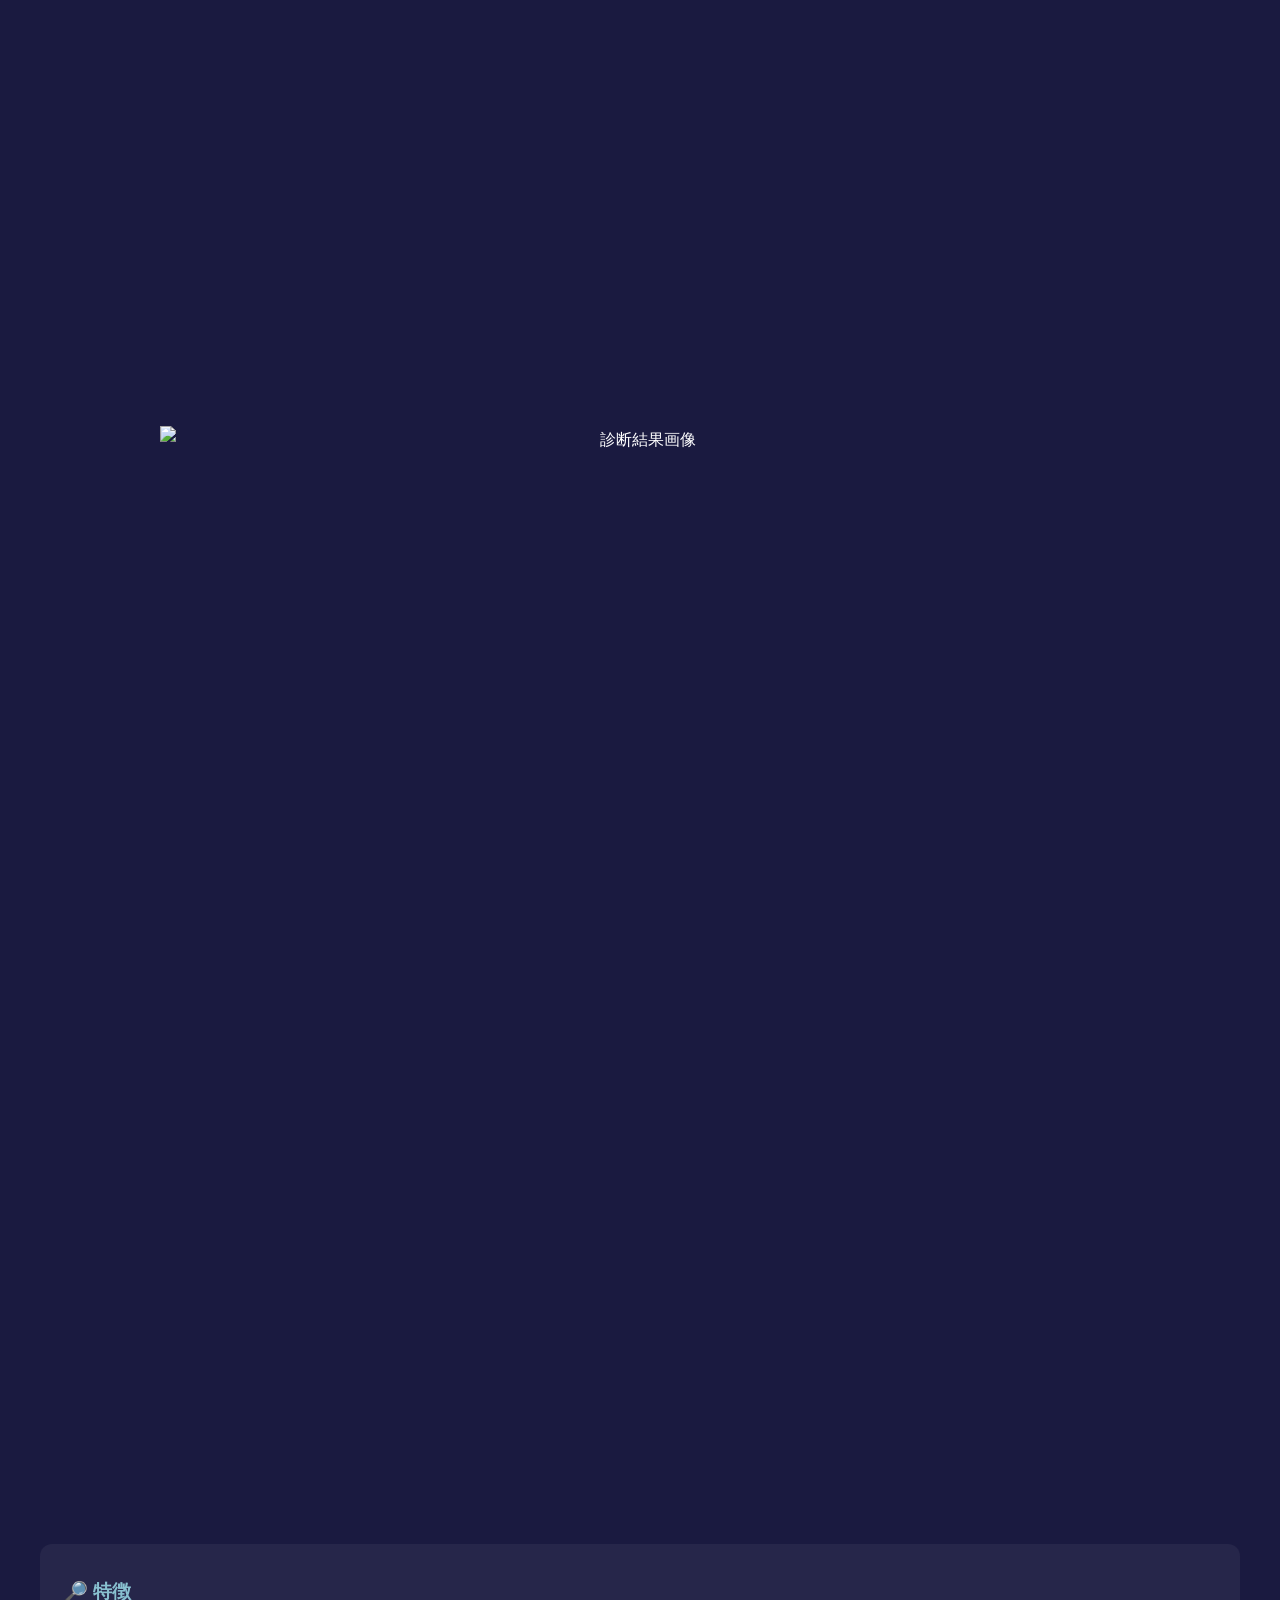
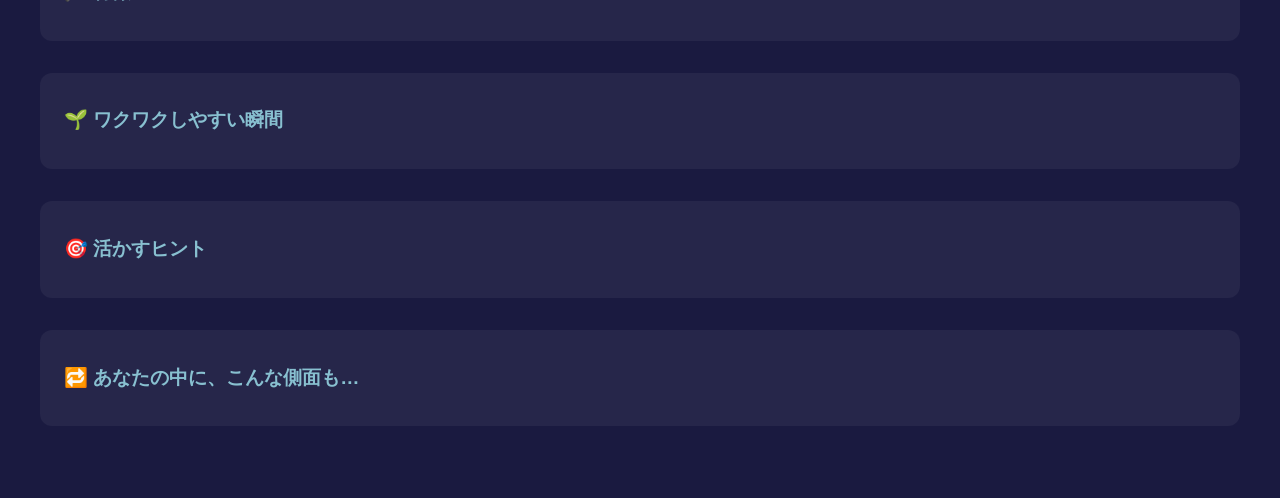
==== diagnosis/result.html @ 27ee5535 "chore:first commit Laravel追加" ====
<!DOCTYPE html>
<html lang="en">
  <head>
    <meta charset="UTF-8" />
    <meta name="viewport" content="width=device-width, initial-scale=1.0" />
    <title>診断結果</title>
    <script src="https://code.jquery.com/jquery-3.6.0.min.js"></script>
    <script src="https://cdn.jsdelivr.net/npm/chart.js"></script>
    <link rel="stylesheet" href="./../css/diagnosis_result.css" />
  </head>
  <body>
    <section class="result-header">
      <div class="header-image-container">
        <img id="top-image" src="" alt="診断結果画像" />
      </div>
      <div class="header-text">
        <h1 id="main-type" class="fade-up"></h1>
        <p id="description" class="fade-up"></p>
      </div>
    </section>

    <section class="chart">
      <canvas id="result-chart" width="500" height="500"></canvas>
    </section>

    <section class="result-section">
      <h2>🔎 特徴</h2>
      <ul id="features"></ul>
    </section>

    <section class="result-section">
      <h2>🌱 ワクワクしやすい瞬間</h2>
      <ul id="moments"></ul>
    </section>

    <section class="result-section">
      <h2>🎯 活かすヒント</h2>
      <ul id="tips"></ul>
    </section>

    <section class="result-section">
      <h2>🔁 あなたの中に、こんな側面も…</h2>
      <p id="sub"></p>
    </section>
  </body>
  <script>
    $(function () {
      const templates = [
        {
          main: "kyomei_tankyu",
          description:
            "感情と理性、どちらも大切にするあなたへ。<br>人の想いに心を動かされ、その奥にある理由まで知りたくなるタイプです。",
          label: "共鳴型 × 探求型",
          catch: "人の想いの奥にある“理由”を知りたい",
          features: [
            "感情が動いたとき、その理由を深く掘り下げたくなる",
            "共感したことを論理的に理解しようとする",
            "人の“なぜそう思ったのか”を考えるのが好き",
          ],
          moments: [
            "誰かの熱い想いを聞いたあと、背景や理由を知れたとき",
            "表面的ではない人の“奥”を理解できたとき",
          ],
          tips: [
            "人と深く関われる場で、分析的な視点も活かせる仕事",
            "インタビュー・ドキュメンタリーなどの探求型共感活動",
            "相手の感情や思考を言語化する役割",
          ],
          sub: "あなたは、感情の揺れと理性の深堀りの両方を持ち合わせた稀有なタイプです。",
        },
        {
          main: "kyomei_hyougen",
          description:
            "感じた想いを、自分の言葉で届けたくなるあなたへ。<br>その感受性と伝える力が、誰かの心を動かす原動力になります。",
          label: "共鳴型 × 表現型",
          catch: "感じたこの想いを、誰かにも“響かせたい”",
          features: [
            "人の感情に共鳴し、自分の中にも強く感じる",
            "その想いを形にして伝えたい衝動がある",
            "表現することで、さらに共感の輪を広げたい",
          ],
          moments: [
            "感動した瞬間を、誰かと共有したくなったとき",
            "心が震える体験を、言葉や作品にしたくなったとき",
          ],
          tips: [
            "ストーリーテリングや発信を通じた社会活動",
            "想いをかたちにできる表現系プロジェクト",
            "“伝わる”ことが重視される環境",
          ],
          sub: "あなたの“届けたい”という気持ちは、他者との共感を媒介する大きな力になります。",
        },
        {
          main: "kyomei_taiken",
          description:
            "その場にいることで、心が震えるあなたへ。<br>リアルな空気に触れることで、共鳴が生まれます。",
          label: "共鳴型 × 体験型",
          catch: "リアルな空気に触れて、心ごと動かされたい",
          features: [
            "現場の空気感や表情から感情を読み取る",
            "リアルな接触で初めて“本気”を実感する",
            "感情の揺れが、その場の温度と直結している",
          ],
          moments: [
            "目の前で誰かの熱意に触れたとき",
            "空間全体の感情に自分も巻き込まれたとき",
          ],
          tips: [
            "現地訪問型プロジェクト、現場の人と関わる仕事",
            "インタビューやイベントなど“その場”が活きる活動",
            "体感と共感がセットで活かせるフィールド",
          ],
          sub: "あなたは、感情の“生もの”を感じ取る力が極めて高く、それが原動力になります。",
        },
        {
          main: "kyomei_chosen",
          description:
            "誰かの熱に背中を押されて、自然と動き出せるあなたへ。<br>その“共感力”が、挑戦のエンジンになります。",
          label: "共鳴型 × 挑戦型",
          catch: "熱量を受け取ったら、迷わず飛び込む",
          features: [
            "誰かの想いや情熱に刺激されて行動する",
            "自分もその輪の中に入りたくなる",
            "共感からの“やってみたい”が強い",
          ],
          moments: [
            "誰かの本気に心を動かされた瞬間",
            "熱い言葉を聞いて“今しかない”と直感したとき",
          ],
          tips: [
            "挑戦的なチーム活動、共感ベースの共創プロジェクト",
            "情熱ドリブンなスタートアップやNPOの活動",
            "“巻き込まれていく”ことが歓迎される環境",
          ],
          sub: "共鳴がきっかけで挑戦が始まる、感情×行動のエンジンを持っています。",
        },
        {
          main: "tankyu_kyomei",
          description:
            "共感だけで終わらせず、その裏側まで深掘りしたくなるあなたへ。<br>人の感情を“理解”しようとする視点が、あなたの強みです。",
          label: "探求型 × 共鳴型",
          catch: "人の本音を、深く納得したい",
          features: [
            "感情に引っかかりを覚えると掘り下げたくなる",
            "共感では満足せず“理解したい”という欲求がある",
            "人の“奥”にある理由を見つけたくなる",
          ],
          moments: [
            "人との会話で腑に落ちた瞬間",
            "相手の思考と感情が一本に通ったとき",
          ],
          tips: [
            "ヒアリングやインタビュー、心理的分析などの場",
            "人の変化に寄り添う教育・支援系の活動",
            "深く語れる少人数環境",
          ],
          sub: "あなたの“知りたい”は、共感を超えて相手を理解したいという本質的な欲です。",
        },
        {
          main: "tankyu_hyougen",
          description:
            "深く考えたことを、自分の言葉で誰かに伝えたいあなたへ。<br>思考と表現の両立が、あなたらしさを形にします。",
          label: "探求型 × 表現型",
          catch: "“深く考えたこと”を、丁寧に届けたい",
          features: [
            "とことん考え抜いたことを人に伝えたくなる",
            "自分の納得が、表現の原動力になる",
            "複雑なことをわかりやすく噛み砕いて共有するのが得意",
          ],
          moments: [
            "誰かが“それわかる”と頷いてくれたとき",
            "時間をかけて理解したものが言葉として整理できたとき",
          ],
          tips: [
            "記事執筆、ナレッジ共有、教材設計などの場",
            "哲学・教育・知識発信系の活動",
            "深いテーマを語り合える仲間",
          ],
          sub: "あなたの“伝えたい”は、考え抜いた先にある“共有したい知”です。",
        },
        {
          main: "tankyu_taiken",
          description:
            "頭で考える前に、まずやってみたいあなたへ。<br>体験と探求をセットで進める柔軟な学び手です。",
          label: "探求型 × 体験型",
          catch: "まずやってみて、それから“わかりたい”",
          features: [
            "頭で考えるだけでなく、体で確かめるタイプ",
            "経験によって“理解の深さ”が変わる",
            "感じたことをあとから整理して納得したい",
          ],
          moments: [
            "現場で体験したあと“あれってこういうことか”と気づいたとき",
            "手を動かすことで思考が回り出したとき",
          ],
          tips: [
            "実験的なフィールドでの実践＆振り返り",
            "行動観察やUXリサーチのような探求的体験",
            "失敗も含めて学びに変えられる場",
          ],
          sub: "あなたは“感じる”と“考える”を両立できるハイブリッド型の探求者です。",
        },
        {
          main: "tankyu_chosen",
          description:
            "わからないからこそ、飛び込んでみたくなるあなたへ。<br>挑戦の中から問いを生み出す、探求的な冒険者です。",
          label: "探求型 × 挑戦型",
          catch: "“わからない”からこそ、やってみたくなる",
          features: [
            "不確実なものを自ら確かめたくなる",
            "本で読んでも納得できず、自分でやって試すタイプ",
            "やったことがないことが、学びの入り口になる",
          ],
          moments: [
            "“こうすればいい”が自分の中で見つかった瞬間",
            "迷った結果、試したことで道が開けたとき",
          ],
          tips: [
            "新規開発・研究・仮説検証のような試行錯誤の現場",
            "ルールに縛られない自由研究・探索学習のスタイル",
            "問いを実践から生むフィールド",
          ],
          sub: "あなたの学びは“やってみたい”が起点となる、探求する挑戦者タイプです。",
        },
        {
          main: "hyougen_kyomei",
          description:
            "感じたことを、誰かに伝えずにはいられないあなたへ。<br>あなたの表現は、共感を呼び起こす力を秘めています。",
          label: "表現型 × 共鳴型",
          catch: "感情をかたちにして、誰かの心を揺らしたい",
          features: [
            "誰かの想いや場の空気を感じて、自分も動かされる",
            "感じた感情をそのまま伝えるのが得意",
            "自分の表現が“誰かに届くこと”に価値を感じる",
          ],
          moments: [
            "相手の反応で感情が通じ合った瞬間",
            "表現で場の空気が動いたとき",
          ],
          tips: [
            "感情がテーマの表現活動（詩・演劇・演説など）",
            "インスタやSNSなど“共感”が届く発信の場",
            "ライブ性のあるイベントやファシリテーション",
          ],
          sub: "あなたの表現は、誰かの気持ちを震わせる力を持っています。",
        },
        {
          main: "hyougen_tankyu",
          description:
            "複雑なことを、丁寧に届けたいあなたへ。<br>あなたの言葉は、深い理解を広く共有する力を持っています。",
          label: "表現型 × 探求型",
          catch: "“深く考えたこと”を、丁寧に届けたい",
          features: [
            "伝える前にまず徹底的に理解したい",
            "複雑なことをわかりやすく翻訳する力がある",
            "深く思考したうえで、自分の言葉でアウトプットしたい",
          ],
          moments: [
            "複雑な考えがやっと言語化できたとき",
            "相手が“わかった！”と言ってくれた瞬間",
          ],
          tips: [
            "編集・教育・知識発信などの言語設計系の場",
            "対話やコンテンツを通じた共通理解の創出",
            "複雑なテーマを噛み砕いて伝える仕事",
          ],
          sub: "あなたは“言葉”で世界とつながる表現型の思考家です。",
        },
        {
          main: "hyougen_taiken",
          description:
            "リアルな体験を、そのままの熱量で伝えたいあなたへ。<br>その臨場感が、言葉や作品に命を吹き込みます。",
          label: "表現型 × 体験型",
          catch: "この感覚を、伝えられる形にしたい",
          features: [
            "体験したことを言葉にして伝えたくなる",
            "感覚的な出来事に意味づけをしたい",
            "現場での驚きや感動を共有したい",
          ],
          moments: [
            "誰かと同じ景色を“違う言葉”で伝え合えたとき",
            "自分の感覚に共感が返ってきたとき",
          ],
          tips: [
            "取材・レポート・現地発信系の活動",
            "フィールド体験をもとにした文章・映像制作",
            "感性を信じて語れる場づくり",
          ],
          sub: "あなたの表現は“リアルな体験”を通して説得力を増していきます。",
        },
        {
          main: "hyougen_chosen",
          description:
            "まだ誰も試していない表現方法を探したいあなたへ。<br>あなたの創造は、冒険のような挑戦に満ちています。",
          label: "表現型 × 挑戦型",
          catch: "まだ誰も言語化していないものを表現したい",
          features: [
            "新しい表現手法に挑戦するのが好き",
            "“どう伝えるか”を試行錯誤し続ける",
            "言葉やビジュアルに遊び心がある",
          ],
          moments: [
            "思いついた表現が誰かの心に刺さったとき",
            "既存の型にハマらない方法で伝わったとき",
          ],
          tips: [
            "アート、クリエイティブ、マーケティングなどの実験場",
            "表現に裁量があるプロジェクト",
            "“伝える手段”ごと開発できるチーム",
          ],
          sub: "あなたの“伝えたい”は、常に新しい形を探している表現の冒険者です。",
        },
        {
          main: "taiken_kyomei",
          description:
            "その場の空気に溶け込み、感情を共有できるあなたへ。<br>臨場感の中にある想いを、丸ごと感じ取るセンサーです。",
          label: "体験型 × 共鳴型",
          catch: "その場にいるからこそ、心が震える",
          features: [
            "現場の空気や感情に敏感",
            "人の動きや声に強く影響を受ける",
            "リアルな場での出来事に共鳴する",
          ],
          moments: [
            "その場の熱に包まれたとき",
            "誰かの想いが空間ごと伝わってきた瞬間",
          ],
          tips: [
            "イベント・演劇・現地支援など“空気”が主役の場所",
            "感情が可視化されるフィールドでの活動",
            "対話・共感を重視した現場",
          ],
          sub: "あなたの“感じる力”は、場と人をつなぐセンサーです。",
        },
        {
          main: "taiken_tankyu",
          description:
            "五感で感じてから、頭で整理するあなたへ。<br>体験と考察を交互に重ねて理解を深めていきます。",
          label: "体験型 × 探求型",
          catch: "やってみて初めて、深くわかる",
          features: [
            "体験が思考を動かすトリガーになる",
            "感覚でとらえたものをあとから分析する",
            "納得は“体を通すこと”で生まれる",
          ],
          moments: [
            "行動したあとに“答え”に近づけたとき",
            "考えと感覚がピタッと一致したとき",
          ],
          tips: [
            "観察・検証を含む実地型の探求活動",
            "ワークショップや探求学習の現場",
            "試行錯誤の余地があるフィールド",
          ],
          sub: "あなたの学びは“やってみること”から始まる体験派探求者です。",
        },
        {
          main: "taiken_hyougen",
          description:
            "リアルな出来事を、自分の感性で翻訳したいあなたへ。<br>あなたの表現は“そこにいたような”臨場感を生み出します。",
          label: "体験型 × 表現型",
          catch: "この感覚を、伝えられる形にしたい",
          features: [
            "自分が感じた世界を誰かに届けたい",
            "感覚と表現が直結している",
            "言葉や作品に“その場”の空気を閉じ込めたい",
          ],
          moments: [
            "体験したものが“うまく表現できた”とき",
            "誰かが“その場にいたみたい”と感じてくれたとき",
          ],
          tips: [
            "五感を活かすクリエイティブワーク",
            "写真・映像・空間デザインなど“場”を扱う仕事",
            "実体験に基づいた発信や記録",
          ],
          sub: "あなたの表現は“現場そのもの”を再現する感覚の翻訳家です。",
        },
        {
          main: "taiken_chosen",
          description:
            "考える前に、まず飛び込んでしまうあなたへ。<br>動きながら世界と関わる体感型の挑戦者です。",
          label: "体験型 × 挑戦型",
          catch: "とりあえず現場に飛び込む。全部はそこから",
          features: [
            "まずやってみてから考える",
            "現場から刺激を受けて変化するタイプ",
            "未体験の状況が逆にワクワクする",
          ],
          moments: [
            "未知の場所に足を踏み入れた瞬間",
            "やったことない現場でスイッチが入ったとき",
          ],
          tips: [
            "現地実践・冒険系・イベント運営など動きの多い場",
            "アクションラーニングや実験プロジェクト",
            "“動きながら考える”が許される環境",
          ],
          sub: "あなたの挑戦は、五感と直感で動く体験型の先導者です。",
        },
        {
          main: "chosen_kyomei",
          description:
            "誰かの情熱を、自分の火種にできるあなたへ。<br>共鳴から始まる挑戦が、あなたの物語を動かします。",
          label: "挑戦型 × 共鳴型",
          catch: "誰かの情熱に突き動かされて、行動する",
          features: [
            "周囲の熱量が自分のスイッチになる",
            "想いに共感した瞬間に動ける",
            "人に巻き込まれながら挑戦するタイプ",
          ],
          moments: [
            "誰かが夢を語ったとき、自分もやってみたくなったとき",
            "“一緒にやろう”の一言で走り出せたとき",
          ],
          tips: [
            "仲間と挑むプロジェクト・起業・ボランティア活動",
            "夢や想いで動く環境（NPOや地域共創など）",
            "人に影響されることが歓迎される空間",
          ],
          sub: "あなたは“共鳴の火種”を挑戦の原動力にできるムードメーカーです。",
        },
        {
          main: "chosen_tankyu",
          description:
            "わからないから、やってみたい。<br>あなたは“問い”の中に飛び込む実践的な探求者です。",
          label: "挑戦型 × 探求型",
          catch: "“わからない”からこそ、やってみたくなる",
          features: [
            "未知を試して理解したい欲がある",
            "試しながら学ぶスタイル",
            "答えを知る前に動いて探す方が性に合っている",
          ],
          moments: [
            "仮説をぶつけたら手応えがあった瞬間",
            "“まずやってみよう”が成功につながったとき",
          ],
          tips: [
            "仮説検証・アジャイルな開発・実験的なプロジェクト",
            "計画と実行が一体化した学びの場",
            "未定義の課題に対するフィールドアプローチ",
          ],
          sub: "あなたは“挑戦する知性”を持ったアクションリサーチャーです。",
        },
        {
          main: "chosen_hyougen",
          description:
            "伝えること自体が、挑戦になるあなたへ。<br>まだ誰も見たことのない表現にチャレンジし続けます。",
          label: "挑戦型 × 表現型",
          catch: "やったことのない“伝え方”に挑戦したい",
          features: [
            "表現方法そのものに革新性を求める",
            "型にはまらないアイデアを実験したい",
            "伝えることが“試す場”でもある",
          ],
          moments: [
            "新しい表現で“おおっ”と言われたとき",
            "自分だけの手法を編み出せた瞬間",
          ],
          tips: [
            "自由度の高いクリエイティブ・広告・体験設計",
            "演出・構成・SNS戦略などを自分で構築できる環境",
            "試行錯誤を前提とした挑戦的な制作現場",
          ],
          sub: "あなたの挑戦は、“表現”というフィールドでこそ真価を発揮します。",
        },
        {
          main: "chosen_taiken",
          description:
            "知らない場所にワクワクするあなたへ。<br>体を動かして感じる世界が、あなたの成長の糧になります。",
          label: "挑戦型 × 体験型",
          catch: "とりあえず現場に飛び込む。全部はそこから",
          features: [
            "未知の状況にワクワクしやすい",
            "動きながら学ぶ方がしっくりくる",
            "体を通して世界と関わる",
          ],
          moments: [
            "初めての場所・文化に飛び込んだ瞬間",
            "現場で試して“これはいける”と感じたとき",
          ],
          tips: [
            "海外渡航・地域実習・冒険型プログラム",
            "動きのある現地リサーチ・体験重視の職場",
            "現場ファーストで裁量が与えられる環境",
          ],
          sub: "あなたの挑戦は、体感と即行動の中でこそ磨かれます。",
        },
      ];

      const top1 = localStorage.getItem("top1");
      const top2 = localStorage.getItem("top2");
      const key = [top1, top2].sort().join("_");

      $("#top-image").attr("src", `../img/results/${key}.png`);

      // console.log(Object.keys(templates));

      const data = templates.find((t) => t.main === key);
      const types = data.main.split("_"); // ['kyomei', 'tankyu']
      const scores = {
        kyomei: Number(localStorage.getItem("kyomei")) || 0,
        tankyu: Number(localStorage.getItem("tankyu")) || 0,
        hyougen: Number(localStorage.getItem("hyougen")) || 0,
        taiken: Number(localStorage.getItem("taiken")) || 0,
        chosen: Number(localStorage.getItem("chosen")) || 0,
      };

      const typeColors = {
        kyomei: "#FFA94D",
        tankyu: "#58A7FF",
        hyougen: "#FFD93D",
        taiken: "#4DD599",
        chosen: "#FF5F5F",
      };
      const typeLabels = {
        kyomei: "共鳴型",
        tankyu: "探求型",
        hyougen: "表現型",
        taiken: "体験型",
        chosen: "挑戦型",
      };

      console.log(localStorage.getItem("kyomei"));
      console.log(localStorage.getItem("tankyu"));
      console.log(localStorage.getItem("hyougen"));
      console.log(localStorage.getItem("taiken"));
      console.log(localStorage.getItem("chosen"));

      const ctx = document.getElementById("result-chart").getContext("2d");
      const chart = new Chart(ctx, {
        type: "radar",
        data: {
          labels: ["共鳴型", "探求型", "表現型", "体験型", "挑戦型"],
          datasets: [
            {
              data: [
                scores.kyomei,
                scores.tankyu,
                scores.hyougen,
                scores.taiken,
                scores.chosen,
              ],
              backgroundColor: "rgba(255, 255, 255, 0.3)",
              borderColor: "#fff",
              pointBackgroundColor: "#fff",
            },
          ],
        },
        options: {
          responsive: false,
          plugins: {
            legend: {
              display: false, // ← これで凡例非表示
            },
          },
          scales: {
            r: {
              min: 0,
              max: 20, // ←ここで最大値を指定！
              ticks: {
                stepSize: 5, // 任意（5刻みなど）
                backdropColor: "transparent", // 背景を透明にする（見栄え調整用）
              },
              pointLabels: {
                font: {
                  size: 14,
                },
              },
              grid: {
                circular: false,
                color: function (ctx) {
                  // ctx.index: グリッドの位置インデックス（0 = min, 1 = 5, ..., 4 = 20）
                  return ctx.index === 4 ? "#FFD700" : "rgba(255,255,255,0.2)";
                },
              },
            },
          },
        },
      });

      // console.log(data);
      // console.log(types[0]);

      $("#top-image").addClass("lamp-appear");

      $(window).on("scroll", function () {
        $(".fade-up").each(function () {
          if (
            $(this).offset().top <
            $(window).scrollTop() + $(window).height() * 0.8
          ) {
            $(this).addClass("active");
          }
        });
      });

      if (data) {
        $("#main-type").html(
          `あなたの「ビジョンの源泉」は──<br>  <span style="color: ${
            typeColors[types[0]]
          }; font-weight: bold;">
                      ${typeLabels[types[0]]}</span>  ×
                    <span style="color: ${
                      typeColors[types[1]]
                    }; font-weight: bold;">
                      ${typeLabels[types[1]]}
                    </span>`
        );

        $("#description").html(data.description);
        $("#catch").text("🔎 特徴");
        $("#features").html(data.features.map((f) => `<li>${f}</li>`).join(""));

        $("#moments").before("");
        $("#moments").html(data.moments.map((f) => `<li>${f}</li>`).join(""));

        $("#tips").before("");
        $("#tips").html(data.tips.map((f) => `<li>${f}</li>`).join(""));

        $("#sub").before("");
        $("#sub").text(data.sub);
      } else {
        $("body").prepend("");
      }
    });
  </script>
</html>
---- css/diagnosis_result.css ----
body {
    background: #1a1a40;
    color: #fff;
    font-family: "Noto Sans JP", sans-serif;
    padding: 2rem;
    line-height: 1.7;
}

.result-header {
    text-align: center;
    margin-bottom: 2.5rem;
}

#main-type {
    z-index: 2;
}

.result-section {
    margin-bottom: 2rem;
    background: rgba(255, 255, 255, 0.05);
    padding: 1rem 1.5rem;
    border-radius: 12px;
}

.result-section h2 {
    font-size: 1.2rem;
    margin-bottom: 0.8rem;
    color: #88c0d0;
}

.result-section ul {
    padding-left: 1.2rem;
}

#sub {
    font-style: italic;
    color: #ccc;
}

.result-header {
    background-size: cover;
    background-position: center;
    background-repeat: no-repeat;
    background-attachment: scroll;
    min-height: 100vh;
    display: flex;
    flex-direction: column;
    justify-content: center;
    align-items: center;
    text-align: center;
}

.header-image-container {
    position: relative;
    width: 100%;
    max-height: 100vh;
    overflow: hidden;
    display: flex;
    flex-direction: column;
    justify-content: center;
    align-items: center;
}

#top-image {
    width: 80%;
    height: auto;
    display: block;
    z-index: 1;
    align-items: center;
    justify-content: ce;
}

.header-text {
    padding: 2.5rem 3rem;
    border-radius: 8px;
}

@keyframes lampGlow {
    0% {
        filter: brightness(0.5) blur(5px);
        opacity: 0;
    }

    100% {
        filter: brightness(1.2) blur(0);
        opacity: 1;
    }
}

.lamp-appear {
    animation: lampGlow 1.8s ease-out forwards;
}

.fade-up {
  opacity: 0;
  transform: translateY(20px);
  transition: all 0.8s ease;
}

.fade-up.active {
  opacity: 1;
  transform: translateY(0);
}

.chart {
    display: flex;
    align-items: center;
    justify-content: center;
    padding-bottom: 4rem;
}
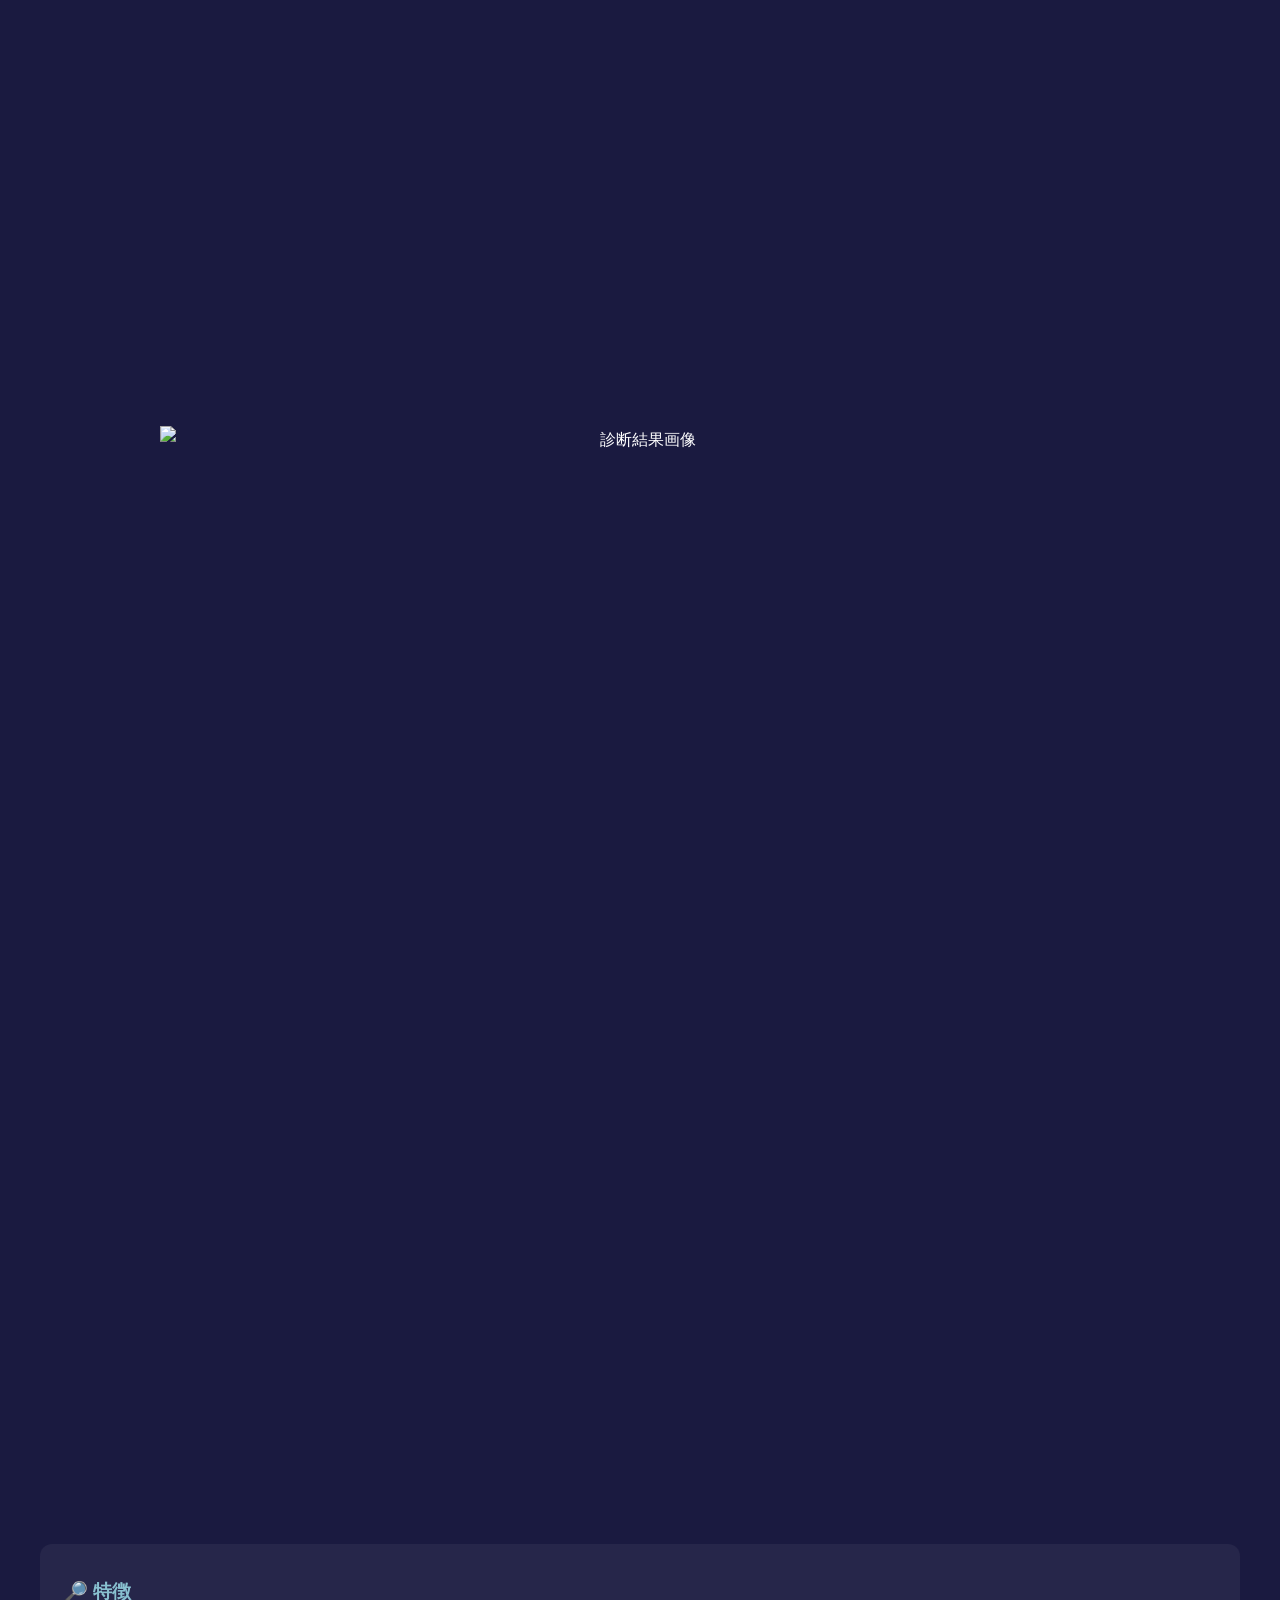
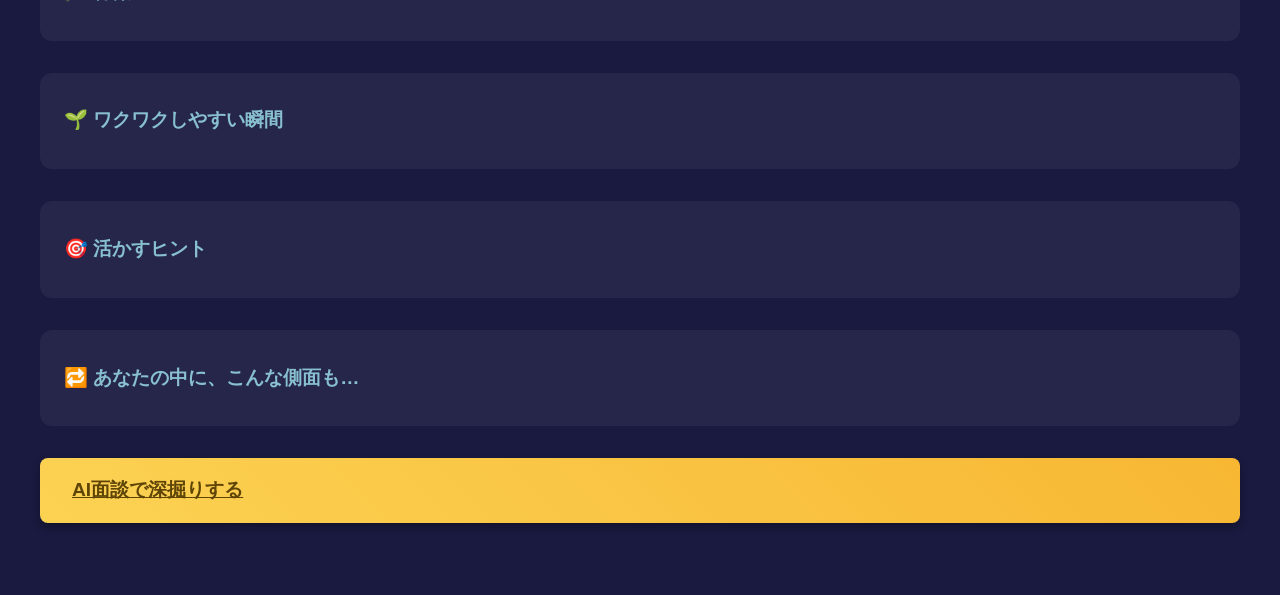
==== commit 30462f93: "add:診断結果画面まで追加" ====
--- a/diagnosis/result.html
+++ b/diagnosis/result.html
@@ -42,6 +42,10 @@
       <h2>🔁 あなたの中に、こんな側面も…</h2>
       <p id="sub"></p>
     </section>
+
+    <a class="ai" href="http://localhost:8000/interview" target="_blank">
+      AI面談で深掘りする
+    </a>
   </body>
   <script>
     $(function () {
--- a/css/diagnosis_result.css
+++ b/css/diagnosis_result.css
@@ -107,4 +107,24 @@
     align-items: center;
     justify-content: center;
     padding-bottom: 4rem;
+}
+
+.ai {
+    background: linear-gradient(45deg, #fcd253, #f7b733);
+    color: #5e4406;
+    font-size: 1.2rem;
+    font-weight: bold;
+    padding: 1rem 2rem;
+    border: none;
+    border-radius: 8px;
+    box-shadow: 0 4px 8px rgba(0, 0, 0, 0.3);
+    cursor: pointer;
+    margin: 2rem auto;
+    display: block;
+    transition: all 0.3s ease;
+}
+
+.ai:hover {
+    background: linear-gradient(45deg, #ffe17f, #ffd14d);
+    transform: scale(1.05);
 }
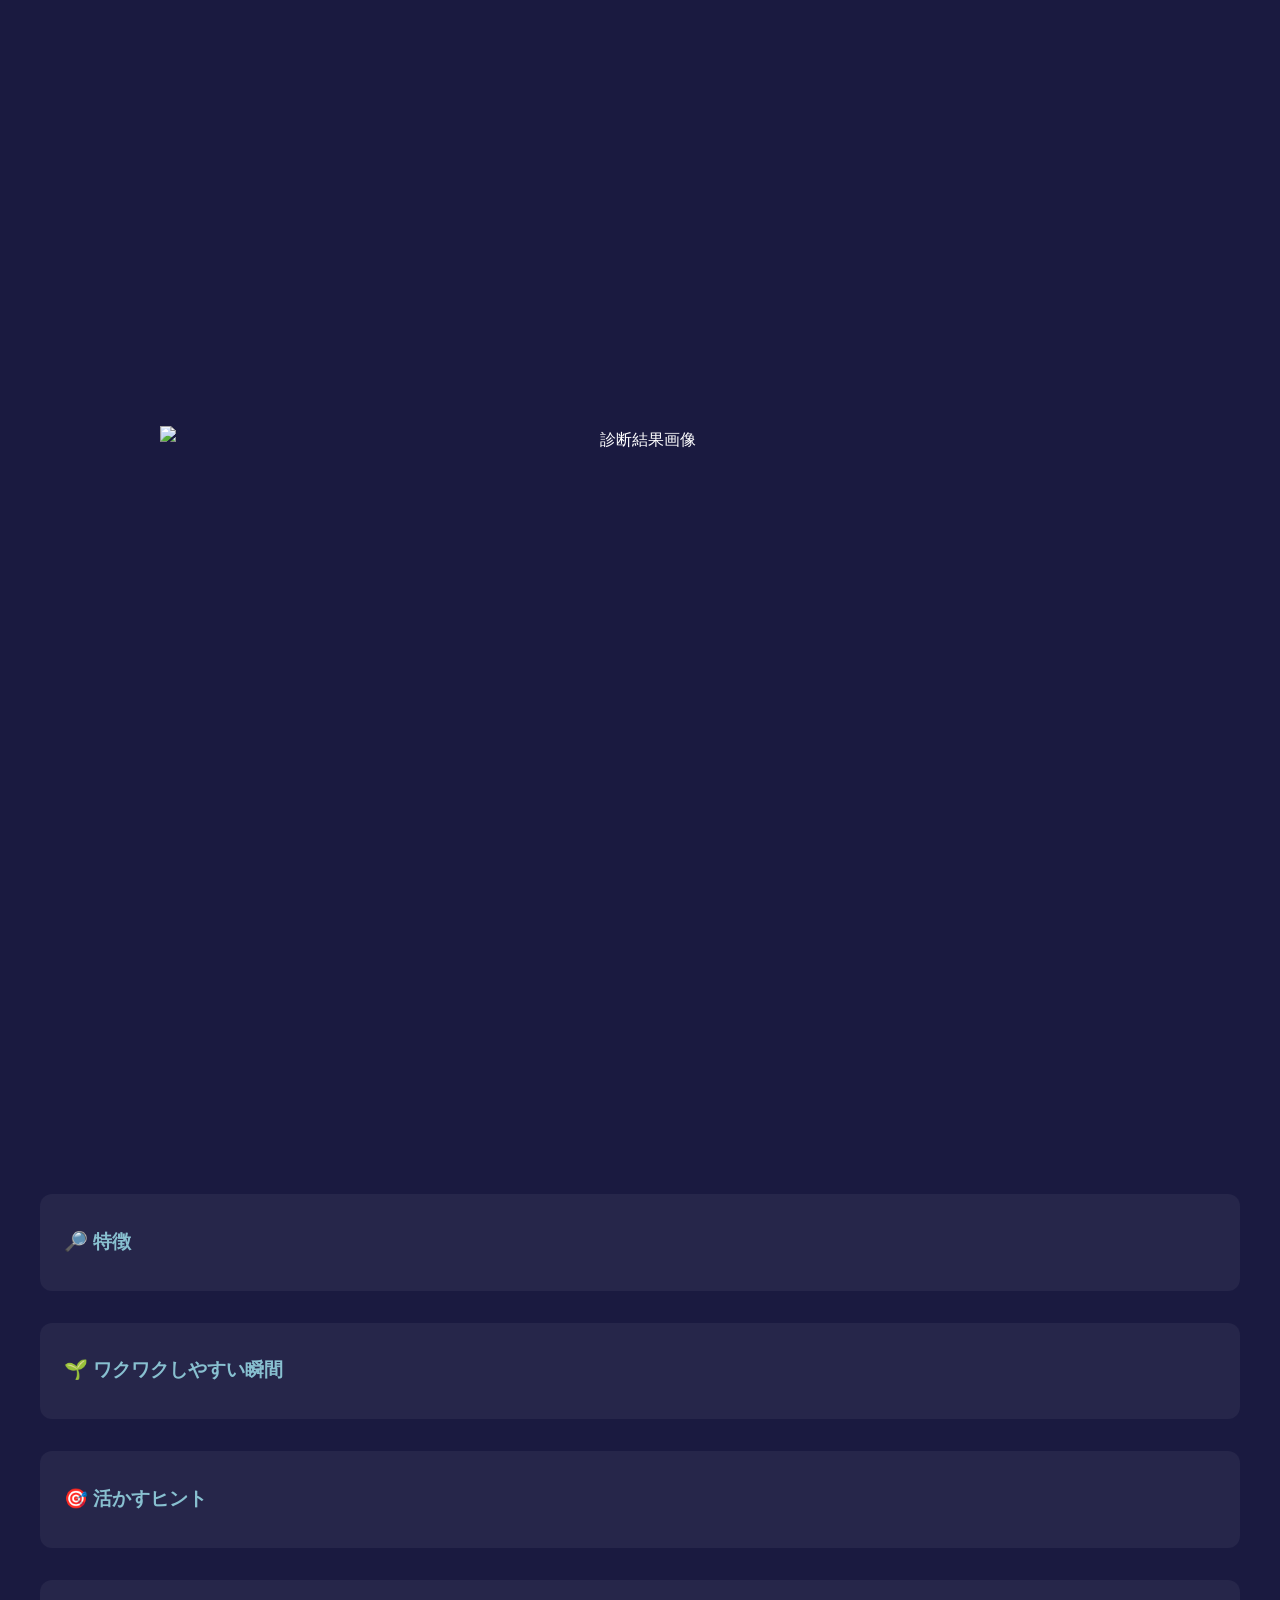
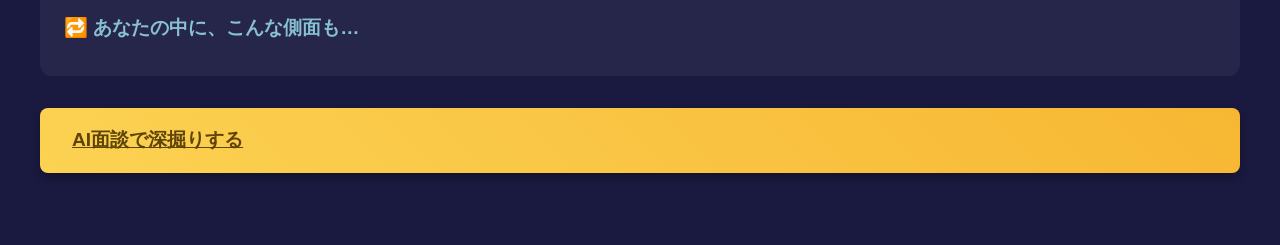
==== commit 16b2b967: "fix:スマホ対応できるように色々変更" ====
--- a/diagnosis/result.html
+++ b/diagnosis/result.html
@@ -20,7 +20,7 @@
     </section>
 
     <section class="chart">
-      <canvas id="result-chart" width="500" height="500"></canvas>
+      <canvas id="result-chart"></canvas>
     </section>
 
     <section class="result-section">
@@ -496,7 +496,7 @@
       const top2 = localStorage.getItem("top2");
       const key = [top1, top2].sort().join("_");
 
-      $("#top-image").attr("src", `../img/results/${key}.png`);
+      $("#top-image").attr("src", `../img/results/${key}.jpg`);
 
       // console.log(Object.keys(templates));
 
@@ -552,7 +552,8 @@
           ],
         },
         options: {
-          responsive: false,
+          responsive: true,
+          maintainAspectRatio: false,
           plugins: {
             legend: {
               display: false, // ← これで凡例非表示
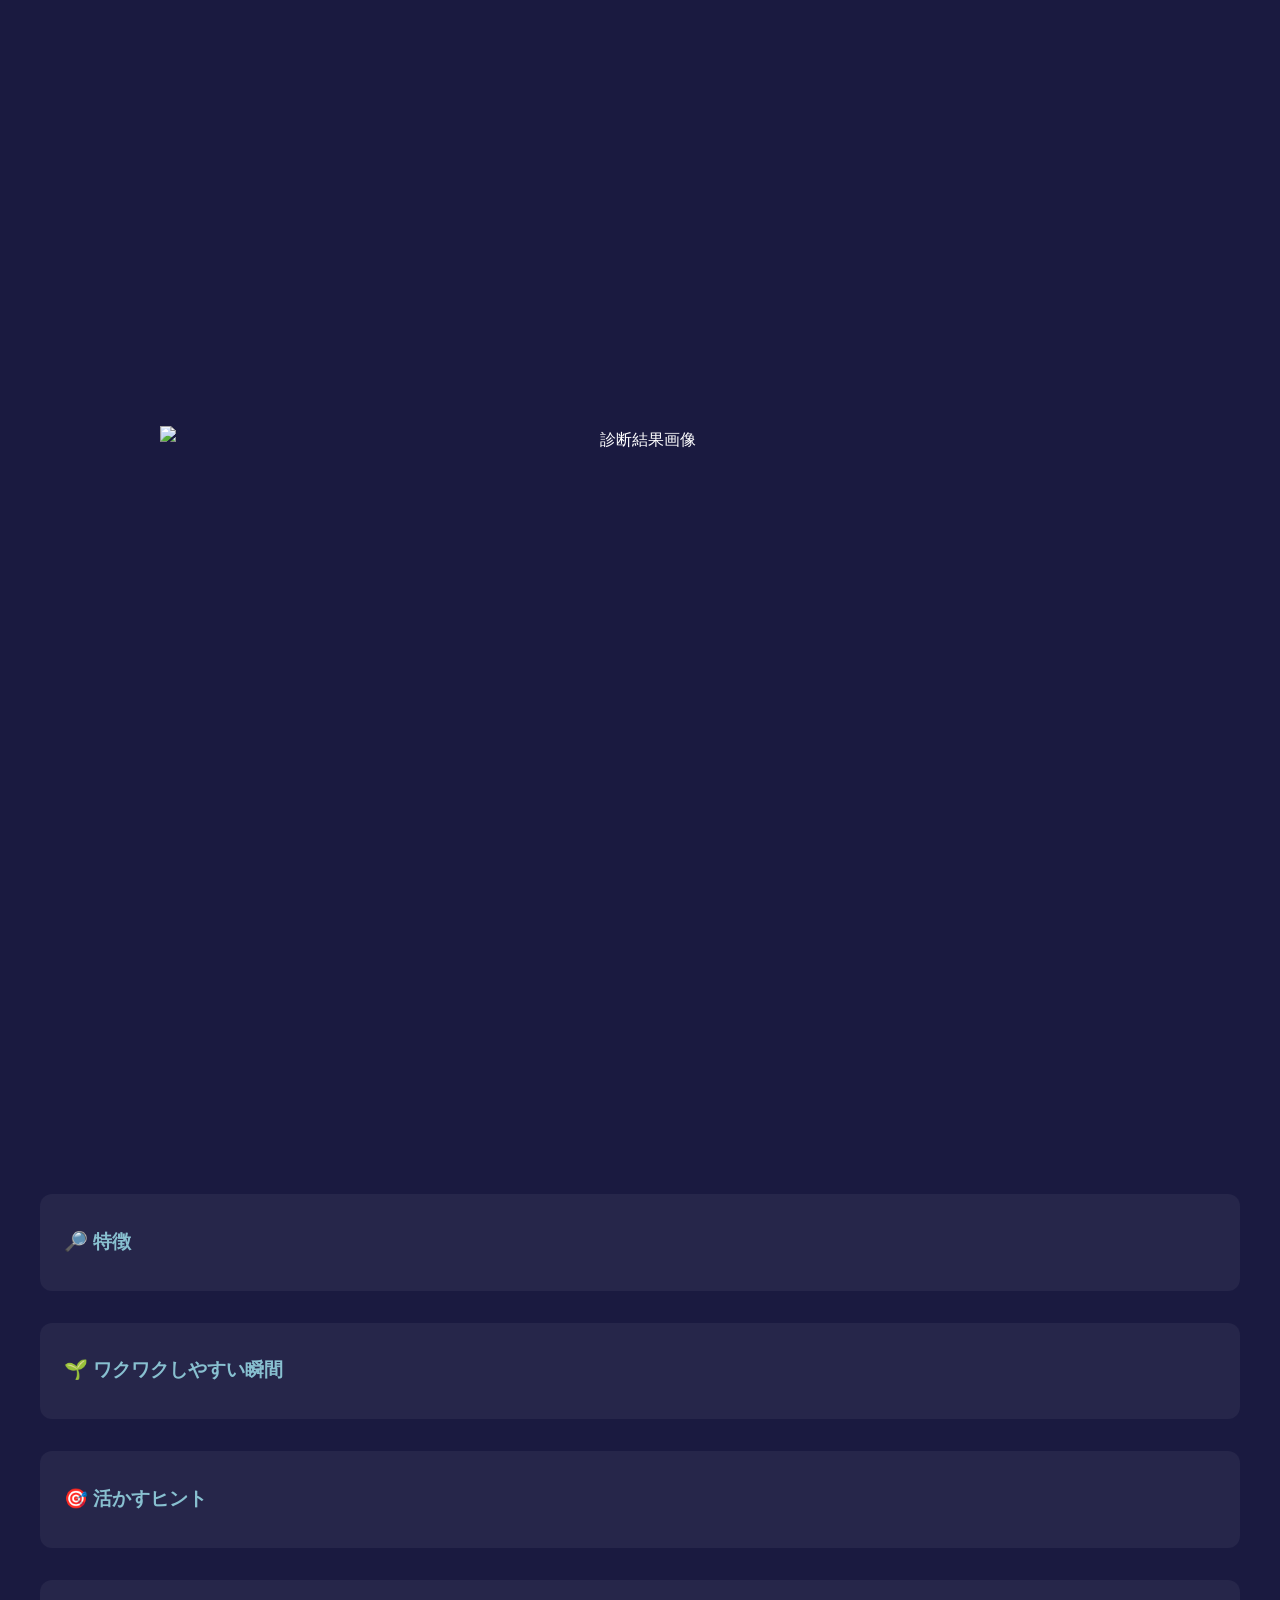
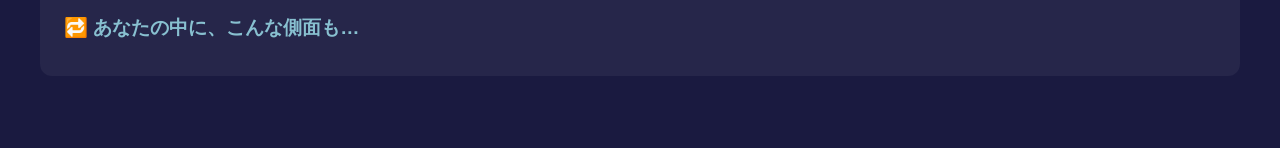
==== commit ebb6732f: "delete:AI診断を一時的にコメントアウト" ====
--- a/diagnosis/result.html
+++ b/diagnosis/result.html
@@ -43,9 +43,9 @@
       <p id="sub"></p>
     </section>
 
-    <a class="ai" href="http://localhost:8000/interview" target="_blank">
+    <!-- <a class="ai" href="http://localhost:8000/interview" target="_blank">
       AI面談で深掘りする
-    </a>
+    </a> -->
   </body>
   <script>
     $(function () {
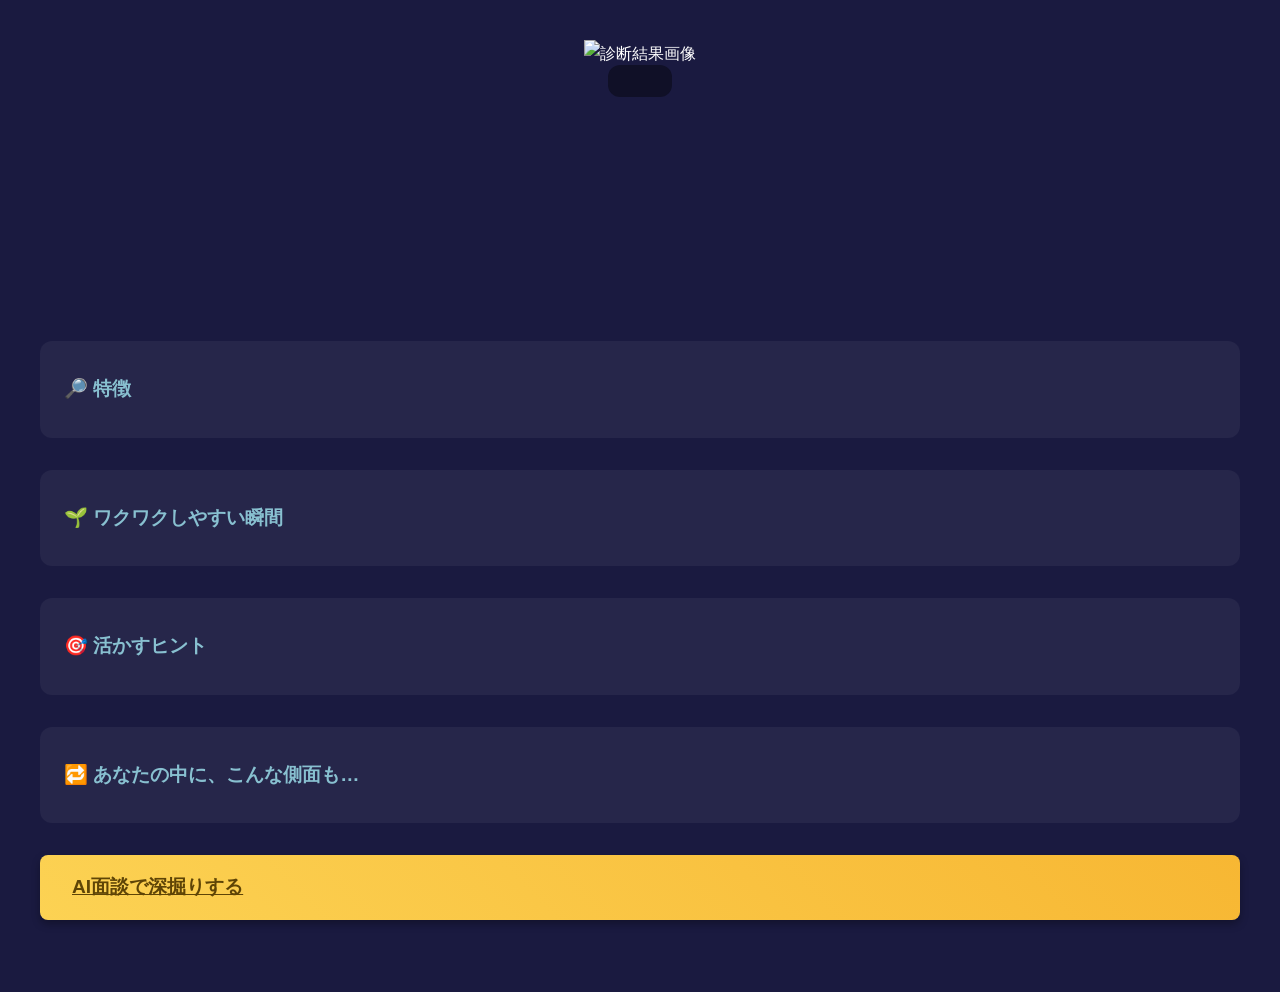
==== commit f21a1a01: "fix:色々とフィードバック踏まえて修正" ====
--- a/diagnosis/result.html
+++ b/diagnosis/result.html
@@ -6,16 +6,21 @@
     <title>診断結果</title>
     <script src="https://code.jquery.com/jquery-3.6.0.min.js"></script>
     <script src="https://cdn.jsdelivr.net/npm/chart.js"></script>
+    <script src="https://cdn.jsdelivr.net/npm/chartjs-plugin-datalabels@2.2.0"></script>
     <link rel="stylesheet" href="./../css/diagnosis_result.css" />
   </head>
   <body>
     <section class="result-header">
       <div class="header-image-container">
         <img id="top-image" src="" alt="診断結果画像" />
-      </div>
-      <div class="header-text">
-        <h1 id="main-type" class="fade-up"></h1>
-        <p id="description" class="fade-up"></p>
+        <div class="result-overlay-text">
+          <div class="main-type-wrapper">
+            <h1 id="main-type"></h1>
+          </div>
+          <div class="description-wrapper">
+            <p id="description"></p>
+          </div>
+        </div>
       </div>
     </section>
 
@@ -43,9 +48,9 @@
       <p id="sub"></p>
     </section>
 
-    <!-- <a class="ai" href="http://localhost:8000/interview" target="_blank">
+    <a class="ai" href="http://localhost:8000/interview" target="_blank">
       AI面談で深掘りする
-    </a> -->
+    </a>
   </body>
   <script>
     $(function () {
@@ -494,7 +499,7 @@
 
       const top1 = localStorage.getItem("top1");
       const top2 = localStorage.getItem("top2");
-      const key = [top1, top2].sort().join("_");
+      const key = `${top1}_${top2}`; // 並べ替えない
 
       $("#top-image").attr("src", `../img/results/${key}.jpg`);
 
@@ -509,6 +514,7 @@
         taiken: Number(localStorage.getItem("taiken")) || 0,
         chosen: Number(localStorage.getItem("chosen")) || 0,
       };
+      const displayOrder = [top1, top2].sort((a, b) => scores[b] - scores[a]);
 
       const typeColors = {
         kyomei: "#FFA94D",
@@ -530,6 +536,8 @@
       console.log(localStorage.getItem("hyougen"));
       console.log(localStorage.getItem("taiken"));
       console.log(localStorage.getItem("chosen"));
+
+      Chart.register(ChartDataLabels);
 
       const ctx = document.getElementById("result-chart").getContext("2d");
       const chart = new Chart(ctx, {
@@ -548,6 +556,7 @@
               backgroundColor: "rgba(255, 255, 255, 0.3)",
               borderColor: "#fff",
               pointBackgroundColor: "#fff",
+              borderWidth: 2,
             },
           ],
         },
@@ -556,27 +565,39 @@
           maintainAspectRatio: false,
           plugins: {
             legend: {
-              display: false, // ← これで凡例非表示
+              display: false,
+            },
+            datalabels: {
+              color: "#fff",
+              font: {
+                weight: "bold",
+                size: 14,
+              },
+              anchor: "end", // ← 点の外側に寄せる
+              align: "bottom", // ← 外向きに表示
+              offset: 10,
+              formatter: function (value) {
+                return value + "点";
+              },
             },
           },
           scales: {
             r: {
               min: 0,
-              max: 20, // ←ここで最大値を指定！
+              max: 30,
               ticks: {
-                stepSize: 5, // 任意（5刻みなど）
-                backdropColor: "transparent", // 背景を透明にする（見栄え調整用）
+                stepSize: 5,
+                backdropColor: "transparent",
               },
               pointLabels: {
                 font: {
-                  size: 14,
+                  size: 20,
                 },
               },
               grid: {
                 circular: false,
                 color: function (ctx) {
-                  // ctx.index: グリッドの位置インデックス（0 = min, 1 = 5, ..., 4 = 20）
-                  return ctx.index === 4 ? "#FFD700" : "rgba(255,255,255,0.2)";
+                  return ctx.index === 6 ? "#FFD700" : "rgba(255,255,255,0.2)";
                 },
               },
             },
@@ -602,15 +623,17 @@
 
       if (data) {
         $("#main-type").html(
-          `あなたの「ビジョンの源泉」は──<br>  <span style="color: ${
-            typeColors[types[0]]
+          `あなたの「ビジョンの源泉」は<br>
+          <span style="color: ${
+            typeColors[displayOrder[0]]
           }; font-weight: bold;">
-                      ${typeLabels[types[0]]}</span>  ×
-                    <span style="color: ${
-                      typeColors[types[1]]
-                    }; font-weight: bold;">
-                      ${typeLabels[types[1]]}
-                    </span>`
+            ${typeLabels[displayOrder[0]]}
+          </span> × 
+          <span style="color: ${
+            typeColors[displayOrder[1]]
+          }; font-weight: bold;">
+            ${typeLabels[displayOrder[1]]}
+          </span>`
         );
 
         $("#description").html(data.description);
--- a/css/diagnosis_result.css
+++ b/css/diagnosis_result.css
@@ -1,3 +1,5 @@
+/* ─────────────────────────────────── */
+/* １. ページ全体のベース */
 body {
     background: #1a1a40;
     color: #fff;
@@ -6,14 +8,96 @@
     line-height: 1.7;
 }
 
+/* ─────────────────────────────────── */
+/* ２. result-header（見出しセクション全体）のベース */
 .result-header {
+    position: relative;
+    /* ← 絶対配置の基準にする */
     text-align: center;
-    margin-bottom: 2.5rem;
-}
-
+}
+
+/* ─────────────────────────────────── */
+/* ３. 画像を包むコンテナ。必ず position: relative; にしておく */
+.header-image-container {
+    position: relative;
+    /* ← これが絶対配置の基準ボックスになる */
+    max-height: none;
+    overflow: visible;
+    margin-bottom: 5%;
+}
+
+.header-image-container img {
+    width: 80%;
+    /* コンテナ幅に合わせて横幅をぴったりに */
+    height: auto;
+    /* 縦横比を保ってリサイズ */
+}
+
+/* ─────────────────────────────────── */
+/* ４. h1 を“画像の上”に絶対配置するスタイル */
+.main-type-wrapper {
+    position: absolute;
+    /* ← これが絶対配置に必要 */
+    top: 5%;
+    /* 画像の上から 10% の位置に表示 */
+    left: 50%;
+    /* 横位置はコンテナ幅の 50% */
+    transform: translateX(-50%);
+    /* 真ん中寄せ */
+    z-index: 2;
+    /* 画像の前面に表示 */
+    width: auto;
+    /* 要素内容に合わせる */
+    max-width: 90%;
+    /* 画面幅の 90% まで広げるのを上限に */
+    text-align: center;
+}
+
+/* ─────────────────────────────────── */
+/* ５. h1 本体の見た目（背景色・文字サイズなど） */
 #main-type {
+    font-size: 1.8rem;
+    font-weight: bold;
+    background: rgba(0, 0, 0, 0.4);
+    /* 透過ブラック背景 */
+    padding: 1rem 2rem;
+    border-radius: 12px;
+    color: white;
+    white-space: normal;
+    /* 折り返しを有効にする */
+    word-break: break-word;
+    /* 単語内でも折り返す可能性を許容 */
+}
+
+/* ─────────────────────────────────── */
+/* ６. p を“h1 の少し下”に絶対配置する */
+.description-wrapper {
+    position: absolute;
+    /* ← これが絶対配置に必要 */
+    bottom: 5%;
+    /* 画像上から 30% の位置に表示 */
+    left: 50%;
+    transform: translateX(-50%);
     z-index: 2;
-}
+    width: 80%;
+    /* 横幅を画面幅の 80% に */
+    max-width: 90%;
+    text-align: center;
+}
+
+/* ─────────────────────────────────── */
+/* ７. p 本体の見た目 */
+#description {
+    font-size: 1.2rem;
+    line-height: 1.6;
+    color: #fff;
+    white-space: normal;
+    word-break: break-word;
+}
+
+/* ─────────────────────────────────── */
+/* 以下はそれ以降のセクション（chart や 他の result-section）に対するもの */
+/* 必要に応じてそのまま残してください */
 
 .result-section {
     margin-bottom: 2rem;
@@ -37,44 +121,6 @@
     color: #ccc;
 }
 
-.result-header {
-    background-size: cover;
-    background-position: center;
-    background-repeat: no-repeat;
-    background-attachment: scroll;
-    min-height: 100vh;
-    display: flex;
-    flex-direction: column;
-    justify-content: center;
-    align-items: center;
-    text-align: center;
-}
-
-.header-image-container {
-    position: relative;
-    width: 100%;
-    max-height: 100vh;
-    overflow: hidden;
-    display: flex;
-    flex-direction: column;
-    justify-content: center;
-    align-items: center;
-}
-
-#top-image {
-    width: 80%;
-    height: auto;
-    display: block;
-    z-index: 1;
-    align-items: center;
-    justify-content: ce;
-}
-
-.header-text {
-    padding: 2.5rem 3rem;
-    border-radius: 8px;
-}
-
 @keyframes lampGlow {
     0% {
         filter: brightness(0.5) blur(5px);
@@ -92,14 +138,14 @@
 }
 
 .fade-up {
-  opacity: 0;
-  transform: translateY(20px);
-  transition: all 0.8s ease;
+    opacity: 0;
+    transform: translateY(20px);
+    transition: all 0.8s ease;
 }
 
 .fade-up.active {
-  opacity: 1;
-  transform: translateY(0);
+    opacity: 1;
+    transform: translateY(0);
 }
 
 .chart {
@@ -127,4 +173,195 @@
 .ai:hover {
     background: linear-gradient(45deg, #ffe17f, #ffd14d);
     transform: scale(1.05);
+}
+
+/* ─────────────────────────────────── */
+/* 追加：スマホ（タブレット以下）向けのレスポンシブ調整 */
+/* 画面幅が 768px 以下（タブレット横〜スマホぐらい）のとき */
+@media screen and (max-width: 768px) {
+
+    /* 画像コンテナの幅を画面幅いっぱいに、縦の高さは控えめに */
+    .header-image-container {
+        max-height: 40vh;
+        /* 高さを控えめに */
+        margin-bottom: 4rem;
+        /* 少しマージンを大きくとって余白を確保 */
+    }
+
+    .header-image-container img {
+        width: 100%;
+        /* 画面幅いっぱいに */
+        height: auto;
+    }
+
+    /* main-type（h1）の微調整 */
+    .main-type-wrapper {
+        top: 8%;
+        /* 少し下げて重なりすぎないように */
+        left: 50%;
+        transform: translateX(-50%);
+        width: 90%;
+        /* 余白を少し残す */
+        max-width: none;
+        /* 画面幅いっぱい使う */
+    }
+
+    #main-type {
+        font-size: 1.4rem;
+        /* フォントサイズを小さく */
+        padding: 0.8rem 1.5rem;
+    }
+
+    /* description（p）の微調整 */
+    .description-wrapper {
+        bottom: 5%;
+        /* 画像の下部寄りに表示 */
+        left: 50%;
+        transform: translateX(-50%);
+        width: 90%;
+        max-width: none;
+    }
+
+    #description {
+        font-size: 1rem;
+        /* フォントサイズを小さく */
+        line-height: 1.5;
+    }
+
+    /* chart 以下のセクションも左右に余白を少し取る */
+    .chart {
+        padding-bottom: 3rem;
+    }
+
+    .chart canvas {
+        max-width: 90%;
+        /* レーダーチャートも画面幅に合わせて縮小 */
+    }
+
+    .result-section {
+        padding: 0.8rem 1rem;
+        /* 中身のパディングを少し小さく */
+    }
+
+    .result-section h2 {
+        font-size: 1rem;
+    }
+
+    .result-section ul {
+        padding-left: 1rem;
+    }
+}
+
+/* ─────────────────────────────────── */
+/* 画面幅が 480px 以下（いわゆるスマホ縦向き）のとき */
+@media screen and (max-width: 480px) {
+
+    /* 画像コンテナをさらに縮小 */
+    .header-image-container {
+        max-height: 30vh;
+        margin-bottom: 3rem;
+    }
+
+    .header-image-container img {
+        width: 100%;
+        height: auto;
+    }
+
+    /* h1 の位置・サイズをさらに調整 */
+    .main-type-wrapper {
+        top: 10%;
+        /* もう少し下げる */
+        width: 95%;
+    }
+
+    #main-type {
+        font-size: 1.2rem;
+        padding: 0.6rem 1rem;
+    }
+
+    /* description（p）を見やすく */
+    .description-wrapper {
+        bottom: 3%;
+        width: 95%;
+    }
+
+    #description {
+        font-size: 0.9rem;
+        line-height: 1.4;
+    }
+
+    /* チャートを縦長に収める */
+    .chart {
+        padding-bottom: 2rem;
+    }
+
+    .chart canvas {
+        max-width: 100%;
+    }
+
+    .result-section {
+        padding: 0.6rem 0.8rem;
+    }
+
+    .result-section h2 {
+        font-size: 1rem;
+    }
+
+    .result-section ul {
+        padding-left: 0.8rem;
+    }
+}
+
+/* ─────────────────────────────────── */
+/* 画面幅が 360px 以下（より小さいスマホ）のとき */
+@media screen and (max-width: 360px) {
+    .header-image-container {
+        max-height: 25vh;
+        margin-bottom: 2.5rem;
+    }
+
+    .header-image-container img {
+        width: 100%;
+        height: auto;
+    }
+
+    .main-type-wrapper {
+        top: 12%;
+        width: 98%;
+    }
+
+    #main-type {
+        font-size: 1rem;
+        padding: 0.5rem 0.8rem;
+    }
+
+    .description-wrapper {
+        bottom: 2%;
+        width: 98%;
+    }
+
+    #description {
+        font-size: 0.8rem;
+        line-height: 1.3;
+    }
+
+    .chart {
+        padding-bottom: 1.5rem;
+    }
+
+    .chart canvas {
+        max-width: 100%;
+    }
+
+    .result-section {
+        padding: 0.5rem 0.6rem;
+    }
+
+    .result-section h2 {
+        font-size: 0.9rem;
+    }
+
+    .result-section ul {
+        padding-left: 0.6rem;
+    }
 }
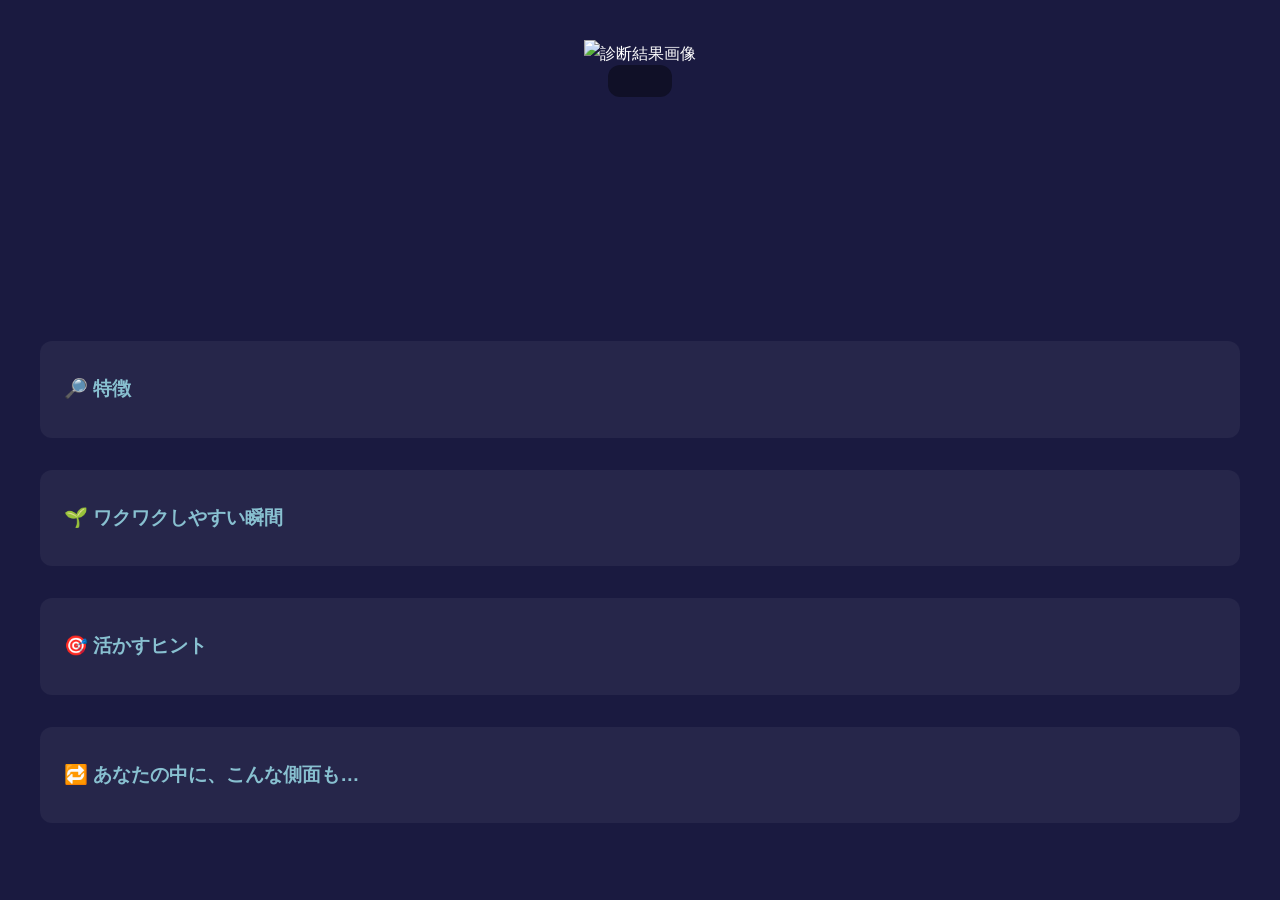
==== commit 9ff847df: "Merge branch 'main' of github.com:ktbgeniektb/memo" ====
--- a/diagnosis/result.html
+++ b/diagnosis/result.html
@@ -48,9 +48,9 @@
       <p id="sub"></p>
     </section>
 
-    <a class="ai" href="http://localhost:8000/interview" target="_blank">
+    <!-- <a class="ai" href="http://localhost:8000/interview" target="_blank">
       AI面談で深掘りする
-    </a>
+    </a> -->
   </body>
   <script>
     $(function () {
